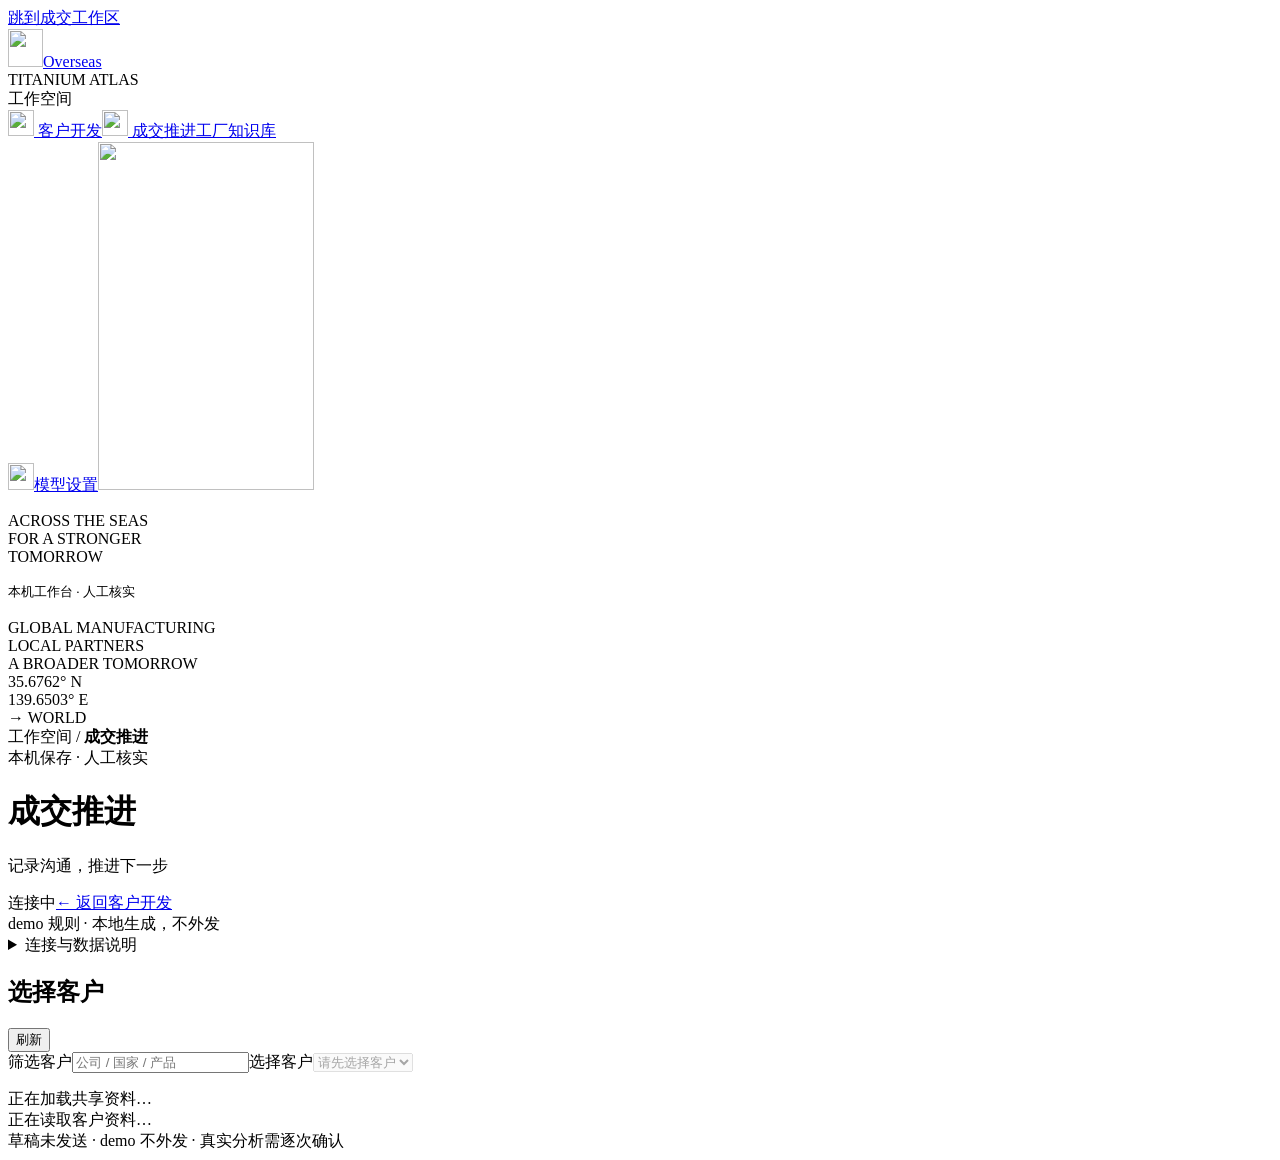
==== static/deals.html @ 98f3d783 "Add sanitized Overseas CRM application and tests" ====
<!doctype html>
<html lang="zh-CN"><head><meta charset="utf-8"><meta name="viewport" content="width=device-width, initial-scale=1"><title>Overseas · 成交推进</title><link rel="stylesheet" href="/style.css"><link rel="stylesheet" href="/workspace.css"><link rel="stylesheet" href="/deals.css"><script defer src="/analysis-history.js"></script><script defer src="/deals.js"></script></head>
<body class="deals-page simple-workspace">
<a class="skip-link" href="#deal-main">跳到成交工作区</a>
<aside class="workspace-sidebar"><a class="brand" href="/" aria-label="Overseas 首页"><img src="/assets/overseas-sail.png" alt="" width="35" height="38"><span class="brand-wordmark">Overseas</span></a><div class="side-caption">TITANIUM ATLAS</div><div class="nav-caption">工作空间</div><nav aria-label="工作区导航"><a href="/"><img class="nav-image" src="/assets/nav-development.png" alt="" width="26" height="26"> 客户开发</a><a class="active" href="/deals" aria-current="page"><img class="nav-image" src="/assets/nav-deals.png" alt="" width="26" height="26"> 成交推进</a><a href="/knowledge">工厂知识库</a></nav><a class="sidebar-action system-settings" href="/settings"><img class="nav-image" src="/assets/nav-settings.png" alt="" width="26" height="27">模型设置</a><img class="sidebar-compass" src="/assets/compass.png" alt="" width="216" height="348"><div class="side-bottom"><p class="brand-motto">ACROSS THE SEAS<br>FOR A STRONGER<br>TOMORROW</p><small>本机工作台 · 人工核实</small></div></aside>
<main class="workspace-main" id="deal-main" tabindex="-1"><div class="global-banner" aria-hidden="true"><img src="/assets/silver-route-map.png" alt=""><div class="global-caption">GLOBAL MANUFACTURING<br>LOCAL PARTNERS<br>A BROADER TOMORROW</div><div class="global-coordinates">35.6762° N<br>139.6503° E<br>→ WORLD</div></div>
<div class="page-topline"><div class="breadcrumb">工作空间 <span aria-hidden="true">/</span> <strong>成交推进</strong></div><span>本机保存 · 人工核实</span></div>
<header class="workspace-header"><div><h1>成交推进</h1><p>记录沟通，推进下一步</p></div><div class="header-actions"><span id="mode" class="badge">连接中</span><a class="button secondary" href="/">← 返回客户开发</a></div></header>
<div class="demo-strip"><span id="connection-summary">demo 规则 · 本地生成，不外发</span> <details class="system-info"><summary>连接与数据说明</summary><div class="notice" id="connection" role="status">正在读取本地资料</div></details></div>
<section class="panel picker-panel" aria-labelledby="picker-title"><div class="section-title"><div><h2 id="picker-title">选择客户</h2></div><button id="reload" class="secondary" type="button">刷新</button></div><div class="customer-picker"><label>筛选客户<input id="customer-search" type="search" maxlength="200" placeholder="公司 / 国家 / 产品"></label><label>选择客户<select id="customer-select" disabled><option value="">请先选择客户</option></select></label></div><p id="picker-note" role="status"></p><div class="operation-line"><span class="status-dot" aria-hidden="true"></span><span id="operation-status" role="status" aria-live="polite">正在加载共享资料…</span></div></section>
<div id="empty-state" class="panel empty" role="status">正在读取客户资料…</div>
<div id="workspace" hidden>
<section class="panel customer-overview" aria-labelledby="customer-name"><div class="customer-heading"><div class="company-avatar" aria-hidden="true">企</div><div class="customer-heading-copy"><div id="customer-tags" class="row"></div><h2 id="customer-name"></h2><p id="customer-detail"></p></div><span class="badge" id="stage-badge"></span></div><details id="customer-context" class="context-details"><summary>客户资料与核实信息</summary><p id="factory-summary" class="factory-summary"></p><div class="evidence-grid"><div><h3>已录入事实</h3><p id="customer-facts"></p></div><div><h3>未知 / 待核实</h3><p id="customer-unknowns"></p></div></div><p class="muted hypotheses-line" id="customer-hypotheses"></p></details></section>
<div id="save-feedback" class="save-feedback" role="status" aria-live="polite" hidden></div>
<div class="deal-layout"><div class="deal-primary">
<section class="panel stage-panel" aria-labelledby="stage-title"><div class="section-title"><div><h2 id="stage-title">阶段与当前卡点</h2></div><span class="tag">人工确认</span></div><details class="stage-details"><summary>查看全部阶段</summary><ol id="stage-track" class="stage-track" aria-label="客户推进阶段"></ol></details><form id="stage-form" class="grid"><label>当前阶段<select id="stage-select" name="stage"><option>待开发</option><option>已联系</option><option>需求确认</option><option>报价沟通</option><option>样品验证</option><option>商务谈判</option><option>成交</option><option>暂缓</option></select></label><label>卡点 / 待确认事项<textarea id="blocker" name="blocker" maxlength="2000" placeholder="例如：待确认机床接口，尚未收到图纸"></textarea></label><div class="wide form-bottom"><span class="muted">阶段由人工确认，不推算购买意图或成交概率。</span><button type="submit">保存阶段与卡点</button></div></form></section>
<section class="panel activity-panel" aria-labelledby="activity-title"><h2 id="activity-title">记录本次沟通</h2><form id="record-form" class="grid"><label>记录类型<select name="kind"><option>沟通</option><option>报价</option><option>反馈</option><option>跟进</option></select></label><label>下次跟进日期（可选）<input name="next_date" type="date"></label><label class="wide">沟通 / 跟进内容 *<textarea id="record-text" name="text" required maxlength="12000" rows="6" aria-describedby="record-count record-help" placeholder="本次沟通内容、客户反馈，以及约定的下一步。报价请注明币种、数量、有效期与待核实条件。"></textarea><span id="record-count" class="muted">0 / 12000 字符</span></label><div class="wide form-bottom"><span id="record-help" class="muted">仅保存到本地，不向客户发送。</span><button type="submit">保存沟通记录</button></div></form></section>
<details id="activity-history" class="panel history-details"><summary>历史记录 <span id="history-count" class="count-label">0</span></summary><section class="timeline-panel" aria-labelledby="timeline-title"><div class="section-title"><div><h2 id="timeline-title">沟通时间线</h2><p id="record-summary"></p></div><label>记录类型<select id="record-filter"><option value="">全部记录</option><option>沟通</option><option>报价</option><option>反馈</option><option>跟进</option></select></label></div><div id="records" class="timeline"></div></section></details>
</div><section class="panel advice-panel" aria-labelledby="advice-title"><div class="section-title"><div><h2 id="advice-title">下一步动作与草稿</h2></div></div><p class="offline-label" id="analysis-mode-note">demo 规则 · 不外发资料</p><div class="model-controls"><label>分析方式<select id="analysis-provider"><option value="mock">demo · 本地规则</option><option value="model">真实 AI · 已保存模型</option></select></label><a id="model-setup-link" href="/settings">模型设置 ↗</a></div><div id="real-consent" class="model-consent" hidden><strong>本次接收方</strong><p id="analysis-target">未配置供应商</p><p id="context-scope">请预览本次发送范围后确认。</p><button id="preview-context" class="secondary" type="button">刷新发送范围</button><label class="inline"><input id="analysis-consent" type="checkbox">我确认本次向上述供应商发送这些资料并调用模型</label></div><div class="suggestion-actions"><button id="analyze" type="button">生成离线推进建议</button></div><div id="analysis-history" hidden></div><div id="analysis-placeholder" class="advice-empty" role="status">先保存阶段、卡点与沟通记录，再生成建议。</div><div id="analysis" hidden><p id="result-mode" class="result-mode"></p><section class="advice-block"><h3>下一步动作</h3><p id="next-step" class="preserve"></p></section><details class="advice-details"><summary>事实依据、推测与待核实项</summary><section class="advice-block"><h3>事实与原文依据</h3><div id="analysis-facts"></div></section><section class="advice-block"><h3>推测（未核实）</h3><p id="analysis-hypotheses" class="preserve"></p></section><section class="advice-block"><h3>阶段 / 卡点建议</h3><p id="analysis-blocker" class="preserve"></p><p class="muted">仅供参考，不自动修改客户阶段。</p></section><section class="advice-block"><h3>沟通切入点</h3><p id="angle" class="preserve"></p></section><section class="advice-block"><h3>仍需核实</h3><p id="analysis-unknowns" class="preserve"></p></section><p id="analysis-notice" class="muted preserve"></p></details><div class="draft-section"><div class="draft-title"><h3>回复草稿</h3><span class="tag demo">未发送</span></div><label class="draft-label">可编辑 · 需人工审核<textarea id="draft" maxlength="12000" rows="10" aria-describedby="draft-help"></textarea></label><div class="actions suggestion-actions"><button id="copy-draft" class="secondary" type="button">复制草稿</button><button id="save-draft" class="secondary" type="button">保存未发送草稿</button></div><p id="draft-help" class="muted">保存不代表已发送。请核实价格、精度、交期、认证与签名。</p></div></div></section></div>
</div><footer>草稿未发送 · demo 不外发 · 真实分析需逐次确认</footer><div id="toast" class="toast" role="status" aria-live="polite"></div></main></body></html>
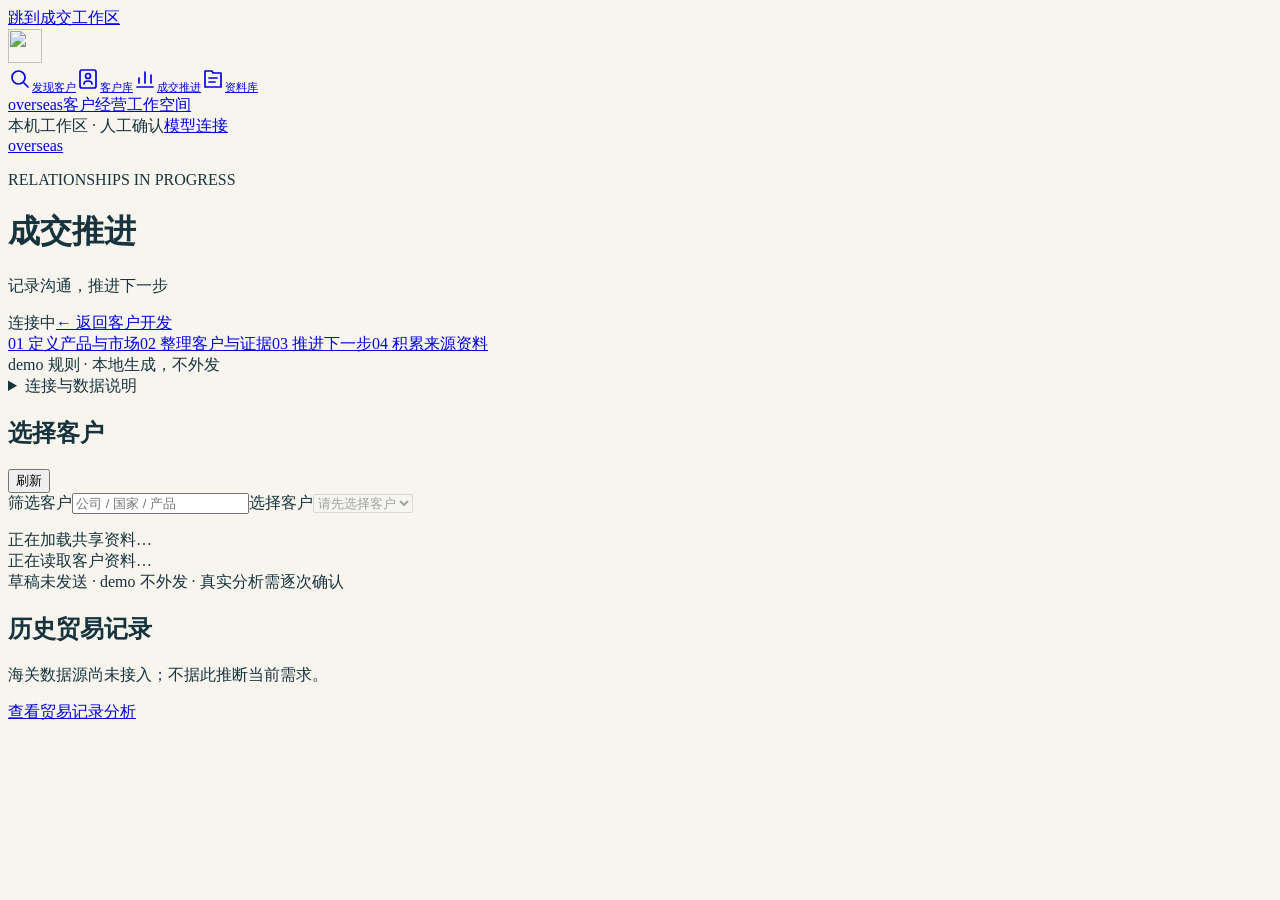
==== commit 8a4f228f: "Sync sanitized Overseas 4.0.3 application source and packaging" ====
--- a/static/deals.html
+++ b/static/deals.html
@@ -1,20 +1,20 @@
-<!doctype html>
-<html lang="zh-CN"><head><meta charset="utf-8"><meta name="viewport" content="width=device-width, initial-scale=1"><title>Overseas · 成交推进</title><link rel="stylesheet" href="/style.css"><link rel="stylesheet" href="/workspace.css"><link rel="stylesheet" href="/deals.css"><script defer src="/analysis-history.js"></script><script defer src="/deals.js"></script></head>
-<body class="deals-page simple-workspace">
-<a class="skip-link" href="#deal-main">跳到成交工作区</a>
-<aside class="workspace-sidebar"><a class="brand" href="/" aria-label="Overseas 首页"><img src="/assets/overseas-sail.png" alt="" width="35" height="38"><span class="brand-wordmark">Overseas</span></a><div class="side-caption">TITANIUM ATLAS</div><div class="nav-caption">工作空间</div><nav aria-label="工作区导航"><a href="/"><img class="nav-image" src="/assets/nav-development.png" alt="" width="26" height="26"> 客户开发</a><a class="active" href="/deals" aria-current="page"><img class="nav-image" src="/assets/nav-deals.png" alt="" width="26" height="26"> 成交推进</a><a href="/knowledge">工厂知识库</a></nav><a class="sidebar-action system-settings" href="/settings"><img class="nav-image" src="/assets/nav-settings.png" alt="" width="26" height="27">模型设置</a><img class="sidebar-compass" src="/assets/compass.png" alt="" width="216" height="348"><div class="side-bottom"><p class="brand-motto">ACROSS THE SEAS<br>FOR A STRONGER<br>TOMORROW</p><small>本机工作台 · 人工核实</small></div></aside>
-<main class="workspace-main" id="deal-main" tabindex="-1"><div class="global-banner" aria-hidden="true"><img src="/assets/silver-route-map.png" alt=""><div class="global-caption">GLOBAL MANUFACTURING<br>LOCAL PARTNERS<br>A BROADER TOMORROW</div><div class="global-coordinates">35.6762° N<br>139.6503° E<br>→ WORLD</div></div>
-<div class="page-topline"><div class="breadcrumb">工作空间 <span aria-hidden="true">/</span> <strong>成交推进</strong></div><span>本机保存 · 人工核实</span></div>
-<header class="workspace-header"><div><h1>成交推进</h1><p>记录沟通，推进下一步</p></div><div class="header-actions"><span id="mode" class="badge">连接中</span><a class="button secondary" href="/">← 返回客户开发</a></div></header>
-<div class="demo-strip"><span id="connection-summary">demo 规则 · 本地生成，不外发</span> <details class="system-info"><summary>连接与数据说明</summary><div class="notice" id="connection" role="status">正在读取本地资料</div></details></div>
-<section class="panel picker-panel" aria-labelledby="picker-title"><div class="section-title"><div><h2 id="picker-title">选择客户</h2></div><button id="reload" class="secondary" type="button">刷新</button></div><div class="customer-picker"><label>筛选客户<input id="customer-search" type="search" maxlength="200" placeholder="公司 / 国家 / 产品"></label><label>选择客户<select id="customer-select" disabled><option value="">请先选择客户</option></select></label></div><p id="picker-note" role="status"></p><div class="operation-line"><span class="status-dot" aria-hidden="true"></span><span id="operation-status" role="status" aria-live="polite">正在加载共享资料…</span></div></section>
-<div id="empty-state" class="panel empty" role="status">正在读取客户资料…</div>
-<div id="workspace" hidden>
-<section class="panel customer-overview" aria-labelledby="customer-name"><div class="customer-heading"><div class="company-avatar" aria-hidden="true">企</div><div class="customer-heading-copy"><div id="customer-tags" class="row"></div><h2 id="customer-name"></h2><p id="customer-detail"></p></div><span class="badge" id="stage-badge"></span></div><details id="customer-context" class="context-details"><summary>客户资料与核实信息</summary><p id="factory-summary" class="factory-summary"></p><div class="evidence-grid"><div><h3>已录入事实</h3><p id="customer-facts"></p></div><div><h3>未知 / 待核实</h3><p id="customer-unknowns"></p></div></div><p class="muted hypotheses-line" id="customer-hypotheses"></p></details></section>
-<div id="save-feedback" class="save-feedback" role="status" aria-live="polite" hidden></div>
-<div class="deal-layout"><div class="deal-primary">
-<section class="panel stage-panel" aria-labelledby="stage-title"><div class="section-title"><div><h2 id="stage-title">阶段与当前卡点</h2></div><span class="tag">人工确认</span></div><details class="stage-details"><summary>查看全部阶段</summary><ol id="stage-track" class="stage-track" aria-label="客户推进阶段"></ol></details><form id="stage-form" class="grid"><label>当前阶段<select id="stage-select" name="stage"><option>待开发</option><option>已联系</option><option>需求确认</option><option>报价沟通</option><option>样品验证</option><option>商务谈判</option><option>成交</option><option>暂缓</option></select></label><label>卡点 / 待确认事项<textarea id="blocker" name="blocker" maxlength="2000" placeholder="例如：待确认机床接口，尚未收到图纸"></textarea></label><div class="wide form-bottom"><span class="muted">阶段由人工确认，不推算购买意图或成交概率。</span><button type="submit">保存阶段与卡点</button></div></form></section>
-<section class="panel activity-panel" aria-labelledby="activity-title"><h2 id="activity-title">记录本次沟通</h2><form id="record-form" class="grid"><label>记录类型<select name="kind"><option>沟通</option><option>报价</option><option>反馈</option><option>跟进</option></select></label><label>下次跟进日期（可选）<input name="next_date" type="date"></label><label class="wide">沟通 / 跟进内容 *<textarea id="record-text" name="text" required maxlength="12000" rows="6" aria-describedby="record-count record-help" placeholder="本次沟通内容、客户反馈，以及约定的下一步。报价请注明币种、数量、有效期与待核实条件。"></textarea><span id="record-count" class="muted">0 / 12000 字符</span></label><div class="wide form-bottom"><span id="record-help" class="muted">仅保存到本地，不向客户发送。</span><button type="submit">保存沟通记录</button></div></form></section>
-<details id="activity-history" class="panel history-details"><summary>历史记录 <span id="history-count" class="count-label">0</span></summary><section class="timeline-panel" aria-labelledby="timeline-title"><div class="section-title"><div><h2 id="timeline-title">沟通时间线</h2><p id="record-summary"></p></div><label>记录类型<select id="record-filter"><option value="">全部记录</option><option>沟通</option><option>报价</option><option>反馈</option><option>跟进</option></select></label></div><div id="records" class="timeline"></div></section></details>
-</div><section class="panel advice-panel" aria-labelledby="advice-title"><div class="section-title"><div><h2 id="advice-title">下一步动作与草稿</h2></div></div><p class="offline-label" id="analysis-mode-note">demo 规则 · 不外发资料</p><div class="model-controls"><label>分析方式<select id="analysis-provider"><option value="mock">demo · 本地规则</option><option value="model">真实 AI · 已保存模型</option></select></label><a id="model-setup-link" href="/settings">模型设置 ↗</a></div><div id="real-consent" class="model-consent" hidden><strong>本次接收方</strong><p id="analysis-target">未配置供应商</p><p id="context-scope">请预览本次发送范围后确认。</p><button id="preview-context" class="secondary" type="button">刷新发送范围</button><label class="inline"><input id="analysis-consent" type="checkbox">我确认本次向上述供应商发送这些资料并调用模型</label></div><div class="suggestion-actions"><button id="analyze" type="button">生成离线推进建议</button></div><div id="analysis-history" hidden></div><div id="analysis-placeholder" class="advice-empty" role="status">先保存阶段、卡点与沟通记录，再生成建议。</div><div id="analysis" hidden><p id="result-mode" class="result-mode"></p><section class="advice-block"><h3>下一步动作</h3><p id="next-step" class="preserve"></p></section><details class="advice-details"><summary>事实依据、推测与待核实项</summary><section class="advice-block"><h3>事实与原文依据</h3><div id="analysis-facts"></div></section><section class="advice-block"><h3>推测（未核实）</h3><p id="analysis-hypotheses" class="preserve"></p></section><section class="advice-block"><h3>阶段 / 卡点建议</h3><p id="analysis-blocker" class="preserve"></p><p class="muted">仅供参考，不自动修改客户阶段。</p></section><section class="advice-block"><h3>沟通切入点</h3><p id="angle" class="preserve"></p></section><section class="advice-block"><h3>仍需核实</h3><p id="analysis-unknowns" class="preserve"></p></section><p id="analysis-notice" class="muted preserve"></p></details><div class="draft-section"><div class="draft-title"><h3>回复草稿</h3><span class="tag demo">未发送</span></div><label class="draft-label">可编辑 · 需人工审核<textarea id="draft" maxlength="12000" rows="10" aria-describedby="draft-help"></textarea></label><div class="actions suggestion-actions"><button id="copy-draft" class="secondary" type="button">复制草稿</button><button id="save-draft" class="secondary" type="button">保存未发送草稿</button></div><p id="draft-help" class="muted">保存不代表已发送。请核实价格、精度、交期、认证与签名。</p></div></div></section></div>
-</div><footer>草稿未发送 · demo 不外发 · 真实分析需逐次确认</footer><div id="toast" class="toast" role="status" aria-live="polite"></div></main></body></html>
+<!doctype html>
+<html lang="zh-CN"><head><style id="orbital-first-frame">@view-transition{navigation:none}html:root{background:#f7f5ee;color-scheme:light}html body.simple-workspace,html body.orbital-page{background-color:#f7f5ee;color:#16333e}.orbital-nav-label{font-size:11px}</style><meta name="color-scheme" content="light"><meta charset="utf-8"><meta name="viewport" content="width=device-width, initial-scale=1"><title>Overseas · 成交推进</title><link rel="stylesheet" href="/style.css?v=ca04514ddabb"><link rel="stylesheet" href="/deals.css?v=74989a78238c"><script defer src="/deal-coverage.js?v=5ace70095c30"></script><script defer src="/analysis-history.js?v=2299be18b986"></script><script defer src="/knowledge-selection.js?v=24a0cd782bd1"></script><script defer src="/deals.js?v=3bcc254afc22"></script><link rel="stylesheet" href="/workspace.css?v=c7912498a789"><script defer src="/orbital-shell.js?v=108120702843"></script><link rel="stylesheet" href="/deals-structured.css?v=9c252a4f081e"><script defer src="/deals-structured.js?v=851f305ba100"></script><link rel="stylesheet" href="/coastal-workspace.css?v=28921752681e"><script defer src="/workspace-motion.js?v=4808f2cfee2a"></script><script defer src="/workspace-desktop.js?v=ca568d5229fd"></script><meta name="theme-color" content="#f7f5ee"><link rel="icon" type="image/svg+xml" href="/assets/overseas-compass.svg"><script src="/workspace-navigation.js" defer></script></head>
+<body class="deals-page simple-workspace orbital-workspace coastal-workspace" data-orbital-shell="static">
+<a class="skip-link" href="#deal-main">跳到成交工作区</a>
+<aside class="workspace-sidebar"><a class="brand workspace-brand" href="/" aria-label="Overseas 首页"><img src="/assets/overseas-compass.svg" alt="" width="34" height="34"><span class="brand-wordmark" hidden="">Overseas</span></a><nav aria-label="工作区导航"><a href="/research" aria-label="发现客户" title="发现客户"><svg class="workspace-nav-icon" viewBox="0 0 24 24" width="24" height="24" fill="none" stroke="currentColor" stroke-width="1.7" stroke-linecap="round" stroke-linejoin="round" aria-hidden="true"><circle cx="10.5" cy="10.5" r="6.5"/><path d="m16 16 4 4"/></svg><span class="orbital-nav-label">发现客户</span></a><a href="/" aria-label="客户库" title="客户库"><svg class="workspace-nav-icon" viewBox="0 0 24 24" width="24" height="24" fill="none" stroke="currentColor" stroke-width="1.7" stroke-linecap="round" stroke-linejoin="round" aria-hidden="true"><rect x="4" y="3" width="16" height="18" rx="2"/><circle cx="12" cy="9" r="2.5"/><path d="M8 17c0-4 8-4 8 0"/></svg><span class="orbital-nav-label">客户库</span></a><a href="/deals" aria-label="成交推进" title="成交推进" class="active" aria-current="page"><svg class="workspace-nav-icon" viewBox="0 0 24 24" width="24" height="24" fill="none" stroke="currentColor" stroke-width="1.7" stroke-linecap="round" stroke-linejoin="round" aria-hidden="true"><path d="M4 20h16M6 16v-5m6 5V5m6 11V8"/></svg><span class="orbital-nav-label">成交推进</span></a><a href="/knowledge" aria-label="资料库" title="资料库"><svg class="workspace-nav-icon" viewBox="0 0 24 24" width="24" height="24" fill="none" stroke="currentColor" stroke-width="1.7" stroke-linecap="round" stroke-linejoin="round" aria-hidden="true"><path d="M4 4h7l1 2h8v14H4zM8 11h8m-8 4h6"/></svg><span class="orbital-nav-label">资料库</span></a></nav></aside>
+<main class="workspace-main" id="deal-main" tabindex="-1"><header class="coast-topbar"><a class="coast-wordmark" href="/research">overseas<span>客户经营工作空间</span></a><div class="coast-topbar-actions"><span class="coast-local-status" role="status" aria-live="polite">本机工作区 · 人工确认</span><a href="/research?model=open">模型连接</a></div></header><a class="orbital-shell-wordmark" href="/research" aria-label="Overseas · 发现客户">overseas</a>
+<header class="workspace-header coast-page-heading"><div><p class="coast-eyebrow">RELATIONSHIPS IN PROGRESS</p><h1>成交推进</h1><p>记录沟通，推进下一步</p></div><div class="header-actions"><span id="mode" class="badge">连接中</span><a class="button secondary" href="/">← 返回客户开发</a></div></header>
+<nav class="coast-journey" aria-label="客户经营流程"><a href="/research"><span>01</span> 定义产品与市场</a><a href="/"><span>02</span> 整理客户与证据</a><a href="/deals"><span>03</span> 推进下一步</a><a href="/knowledge"><span>04</span> 积累来源资料</a></nav><div class="demo-strip"><span id="connection-summary">demo 规则 · 本地生成，不外发</span> <details class="system-info"><summary>连接与数据说明</summary><div class="notice" id="connection" role="status">正在读取本地资料</div></details></div>
+<section class="panel picker-panel" aria-labelledby="picker-title"><div class="section-title"><div><h2 id="picker-title">选择客户</h2></div><button id="reload" class="secondary" type="button">刷新</button></div><div class="customer-picker"><label>筛选客户<input id="customer-search" type="search" maxlength="200" placeholder="公司 / 国家 / 产品"></label><label>选择客户<select id="customer-select" disabled><option value="">请先选择客户</option></select></label></div><p id="picker-note" role="status"></p><div class="operation-line"><span class="status-dot" aria-hidden="true"></span><span id="operation-status" role="status" aria-live="polite">正在加载共享资料…</span></div></section>
+<div id="empty-state" class="panel empty" role="status">正在读取客户资料…</div>
+<div id="workspace" hidden="">
+<section class="panel customer-overview" aria-labelledby="customer-name"><div class="customer-heading"><div class="company-avatar" aria-hidden="true">企</div><div class="customer-heading-copy"><div id="customer-tags" class="row"></div><h2 id="customer-name"></h2><p id="customer-detail"></p></div><span class="badge" id="stage-badge"></span></div><details id="customer-context" class="context-details"><summary>客户资料与核实信息</summary><p id="factory-summary" class="factory-summary"></p><div class="evidence-grid"><div><h3>已录入事实</h3><p id="customer-facts"></p></div><div><h3>未知 / 待核实</h3><p id="customer-unknowns"></p></div></div><p class="muted hypotheses-line" id="customer-hypotheses"></p></details></section>
+<div id="save-feedback" class="save-feedback" role="status" aria-live="polite" hidden=""></div>
+<div class="deal-layout"><div class="deal-primary">
+<section class="panel stage-panel" aria-labelledby="stage-title"><div class="section-title"><div><h2 id="stage-title">阶段与当前卡点</h2></div><span class="tag">人工确认</span></div><details class="stage-details"><summary>查看全部阶段</summary><ol id="stage-track" class="stage-track" aria-label="客户推进阶段"></ol></details><form id="stage-form" class="grid"><label>当前阶段<select id="stage-select" name="stage"><option>待开发</option><option>已联系</option><option>需求确认</option><option>报价沟通</option><option>样品验证</option><option>商务谈判</option><option>成交</option><option>暂缓</option></select></label><label>卡点 / 待确认事项<textarea id="blocker" name="blocker" maxlength="2000" placeholder="例如：待确认机床接口，尚未收到图纸"></textarea></label><div class="wide form-bottom"><span class="muted">阶段由人工确认，不推算购买意图或成交概率。</span><button type="submit">保存阶段与卡点</button></div></form></section>
+<section class="panel activity-panel" aria-labelledby="activity-title"><h2 id="activity-title">记录本次沟通</h2><form id="record-form" class="grid"><label>记录类型<select name="kind"><option>沟通</option><option>报价</option><option>反馈</option><option>跟进</option></select></label><label>下次跟进日期（可选）<input name="next_date" type="date"></label><label class="wide">沟通 / 跟进内容 *<textarea id="record-text" name="text" required="" maxlength="12000" rows="6" aria-describedby="record-count record-help" placeholder="本次沟通内容、客户反馈，以及约定的下一步。报价请注明币种、数量、有效期与待核实条件。"></textarea><span id="record-count" class="muted">0 / 12000 字符</span></label><div class="wide form-bottom"><span id="record-help" class="muted">仅保存到本地，不向客户发送。</span><button type="submit">保存沟通记录</button></div></form></section>
+<details id="activity-history" class="panel history-details"><summary>历史记录 <span id="history-count" class="count-label">0</span></summary><section class="timeline-panel" aria-labelledby="timeline-title"><div class="section-title"><div><h2 id="timeline-title">沟通时间线</h2><p id="record-summary"></p></div><label>记录类型<select id="record-filter"><option value="">全部记录</option><option>沟通</option><option>报价</option><option>反馈</option><option>跟进</option></select></label></div><div id="records" class="timeline"></div></section></details>
+</div><section class="panel advice-panel" aria-labelledby="advice-title"><div class="section-title"><div><h2 id="advice-title">下一步动作与草稿</h2></div></div><p class="offline-label" id="analysis-mode-note">demo 规则 · 不外发资料</p><section class="deal-rag" aria-labelledby="rag-title"><h3 id="rag-title">先回答客户的问题</h3><label for="rag-question">客户问题 / 本次需要核对的原文字段（选填）</label><textarea id="rag-question" maxlength="200" rows="3" placeholder="例如：ZZQ100 的工作压力是多少？哪些规格仍需确认？" aria-describedby="rag-question-help"></textarea><p id="rag-question-help" class="muted">填写问题后点击本地预览，从当前合法资料检索；原文引用不是工程证明。生成仍需明确确认。</p><button id="rag-prepare" type="button" class="secondary">仅本地预览资料</button><p id="rag-status" role="status" aria-live="polite">填写客户问题，查看可引用的资料。</p><div id="rag-clarification" hidden=""></div><div id="rag-coverage" class="rag-coverage" role="status" aria-live="polite" hidden=""></div><div id="rag-sources"></div><details class="rag-advanced"><summary>高级调整：手动限定资料</summary><label class="inline"><input id="rag-manual" type="checkbox">使用下方手选片段代替自动检索</label><p class="muted">默认自动检索，无需逐次勾选片段。调整后会重新准备依据并取消本次生成确认。</p></details></section><div class="model-controls"><label>分析方式<select id="analysis-provider"><option value="mock">demo · 本地规则</option><option value="model">真实 AI · 已保存模型</option></select></label><a id="model-setup-link" href="/settings">模型设置 ↗</a></div><div id="real-consent" class="model-consent" hidden=""><strong>本次接收方</strong><p id="analysis-target">未配置供应商</p><p id="context-scope">请预览本次发送范围后确认。</p><button id="preview-context" class="secondary" type="button">刷新发送范围</button><label class="inline"><input id="analysis-consent" type="checkbox">我确认本次向上述供应商发送这些资料并调用模型</label></div><div class="suggestion-actions"><button id="analyze" type="button">生成离线推进建议</button></div><div id="analysis-history" hidden=""></div><div id="analysis-placeholder" class="advice-empty" role="status">先保存阶段、卡点与沟通记录，再生成建议。</div><div id="analysis" hidden=""><p id="result-mode" class="result-mode"></p><section class="advice-block"><h3>下一步动作</h3><p id="next-step" class="preserve"></p></section><details class="advice-details"><summary>事实依据、推测与待核实项</summary><section class="advice-block"><h3>事实与原文依据</h3><div id="analysis-facts"></div></section><section class="advice-block"><h3>推测（未核实）</h3><p id="analysis-hypotheses" class="preserve"></p></section><section class="advice-block"><h3>阶段 / 卡点建议</h3><p id="analysis-blocker" class="preserve"></p><p class="muted">仅供参考，不自动修改客户阶段。</p></section><section class="advice-block"><h3>沟通切入点</h3><p id="angle" class="preserve"></p></section><section class="advice-block"><h3>仍需核实</h3><p id="analysis-unknowns" class="preserve"></p></section><p id="analysis-notice" class="muted preserve"></p></details><div class="draft-section"><div class="draft-title"><h3>回复草稿</h3><span class="tag demo">未发送</span></div><label class="draft-label">可编辑 · 需人工审核<textarea id="draft" maxlength="12000" rows="10" aria-describedby="draft-help"></textarea></label><div class="actions suggestion-actions"><button id="copy-draft" class="secondary" type="button">复制草稿</button><button id="save-draft" class="secondary" type="button">保存未发送草稿</button></div><p class="muted">人工编辑后的内容未重新接受字段转录校验；引用不代表编辑稿已核实。</p><p id="draft-help" class="muted">保存不代表已发送。请核实价格、精度、交期、认证与签名。</p></div></div></section></div>
+</div><footer class="coast-footer">草稿未发送 · demo 不外发 · 真实分析需逐次确认</footer><div id="toast" class="toast" role="status" aria-live="polite"></div><section class="panel"><h2>历史贸易记录</h2><p>海关数据源尚未接入；不据此推断当前需求。</p><a class="button secondary" href="/customs">查看贸易记录分析</a></section></main>
+</body></html>
